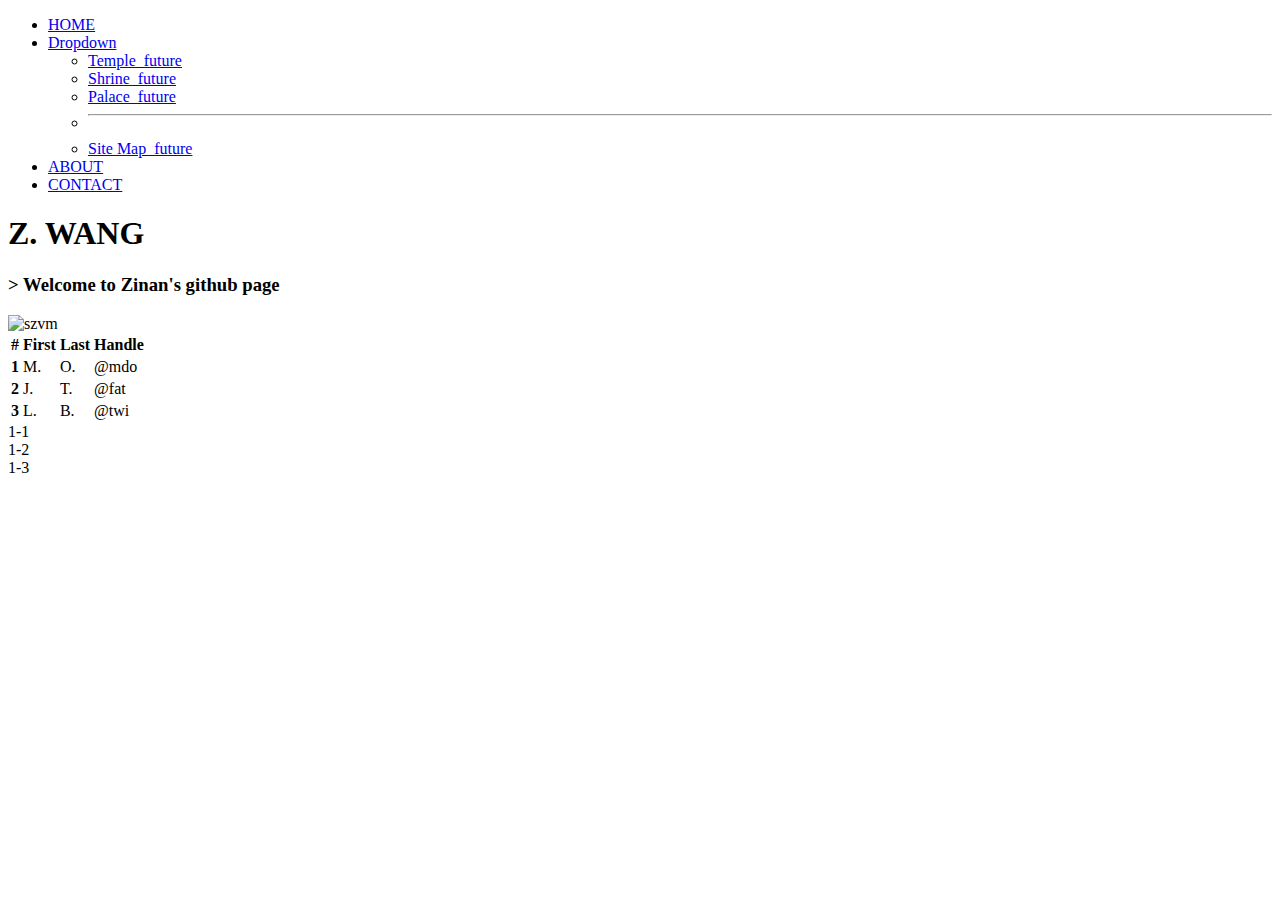
==== docs/index.html @ 7a0b9a23 "main" ====
<!DOCTYPE html>
<html lang="en">
  <head>
    <meta charset="utf-8">
    <meta name="viewport" content="width=device-width, initial-scale=1.0">
    <link href="https://cdn.jsdelivr.net/npm/bootstrap@5.0.2/dist/css/bootstrap.min.css" rel="stylesheet" integrity="sha384-EVSTQN3/azprG1Anm3QDgpJLIm9Nao0Yz1ztcQTwFspd3yD65VohhpuuCOmLASjC" crossorigin="anonymous">

    <title>Z.Wang</title>
  </head>
  <body>


    <ul class="nav nav-tabs">
        <li class="nav-item">
          <a class="nav-link active" aria-current="page" href="index.html">HOME</a>
        </li>
        <li class="nav-item dropdown">
          <a class="nav-link dropdown-toggle" data-bs-toggle="dropdown" href="#" role="button" aria-expanded="false">Dropdown</a>
          <ul class="dropdown-menu">
            <li><a class="dropdown-item" href="#">Temple_future</a></li>
            <li><a class="dropdown-item" href="#">Shrine_future</a></li>
            <li><a class="dropdown-item" href="#">Palace_future</a></li>
            <li><hr class="dropdown-divider"></li>
            <li><a class="dropdown-item" href="#">Site Map_future</a></li>
          </ul>
        </li>
        <li class="nav-item">
          <a class="nav-link" href="about.html">ABOUT</a>
        </li>
        <li class="nav-item">
            <a href="contact.html" class="nav-link">CONTACT</a>
        </li>
    </ul>



    <div class="container">
        <h1 class="display-1">Z. WANG</h1>
        <h3 class="d-none d-md-block"> &gt; Welcome to Zinan's github page </h3>
    </div>
    <img class="img-fluid" src="https://upload.wikimedia.org/wikipedia/commons/thumb/b/bf/Suzhou_Wenmiao_2015.04.23_15-50-32.jpg/2880px-Suzhou_Wenmiao_2015.04.23_15-50-32.jpg" alt="szvm">

    <div class="container-lg">
        <table class="table table-striped">
            <thead>
                <tr>
                    <th scope="col">#</th>
                    <th scope="col">First</th>
                    <th scope="col">Last</th>
                    <th scope="col">Handle</th>
                </tr>
            </thead>
            <tbody></tbody>
                <th scope="row">1</th>
                <td>M.</td>
                <td>O.</td>
                <td>@mdo</td>
            </tbody>
            <tbody>
                <th scope="row">2</th>
                <td>J.</td>
                <td>T.</td>
                <td>@fat</td>
            </tbody>
                <tbody>
                <th scope="row">3</th>
                <td>L.</td>
                <td>B.</td>
                <td>@twi</td>
            </tbody>
        </table>
    </div>        
        
    <div class="container-lg">
        <div class="row">
            <div class= "col-md display-6">1-1</div>
            <div class= "col-md display-6">1-2</div>
            <div class= "col-md display-6">1-3</div>  
        </div>
    </div>

    <script src="https://cdn.jsdelivr.net/npm/bootstrap@5.0.2/dist/js/bootstrap.bundle.min.js" integrity="sha384-MrcW6ZMFYlzcLA8Nl+NtUVF0sA7MsXsP1UyJoMp4YLEuNSfAP+JcXn/tWtIaxVXM" crossorigin="anonymous"></script>




   
  </body>
</html>
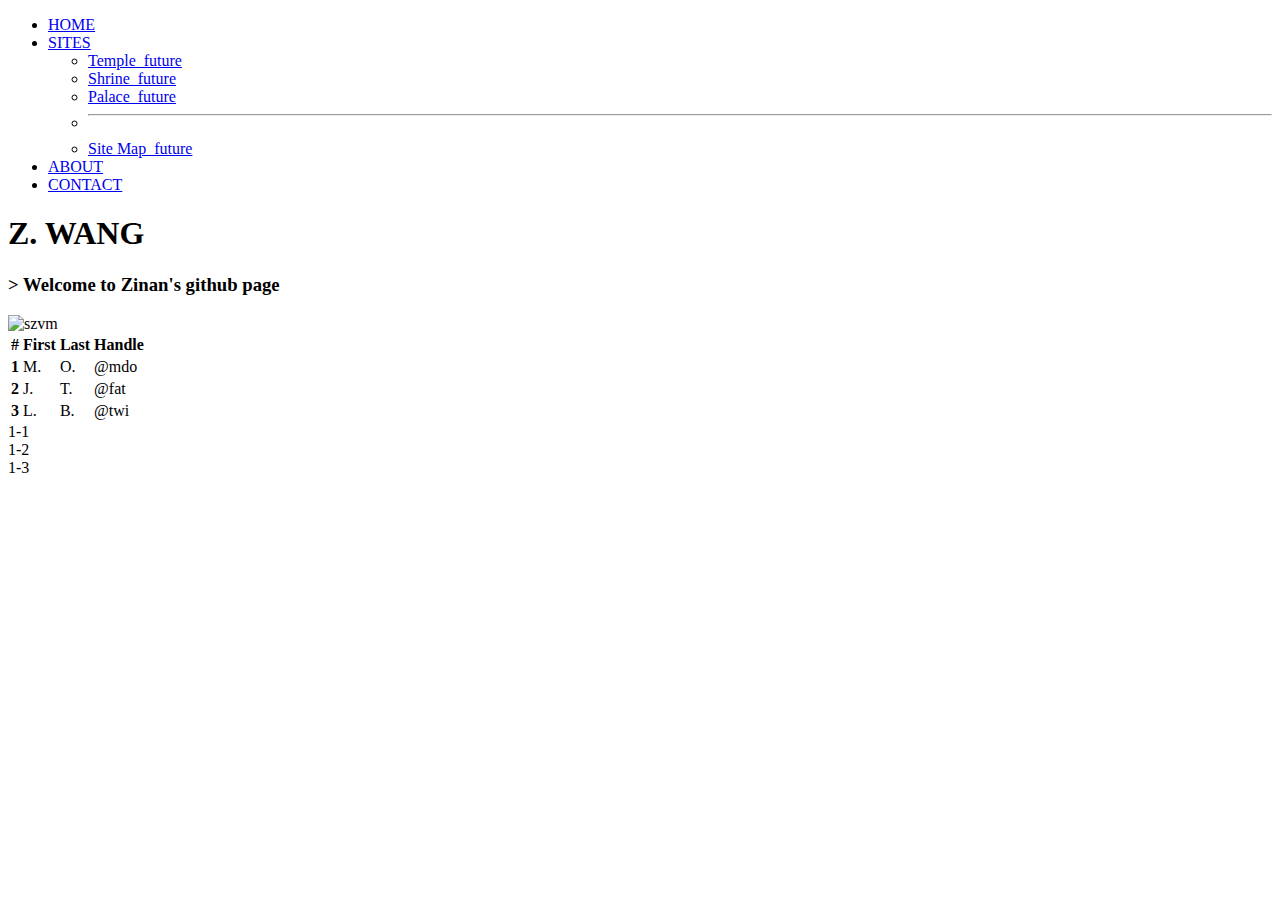
==== commit a08bb9e0: "main" ====
--- a/docs/index.html
+++ b/docs/index.html
@@ -16,7 +16,7 @@
           <a class="nav-link active" aria-current="page" href="index.html">HOME</a>
         </li>
         <li class="nav-item dropdown">
-          <a class="nav-link dropdown-toggle" data-bs-toggle="dropdown" href="#" role="button" aria-expanded="false">Dropdown</a>
+          <a class="nav-link dropdown-toggle" data-bs-toggle="dropdown" href="#" role="button" aria-expanded="false">SITES</a>
           <ul class="dropdown-menu">
             <li><a class="dropdown-item" href="#">Temple_future</a></li>
             <li><a class="dropdown-item" href="#">Shrine_future</a></li>
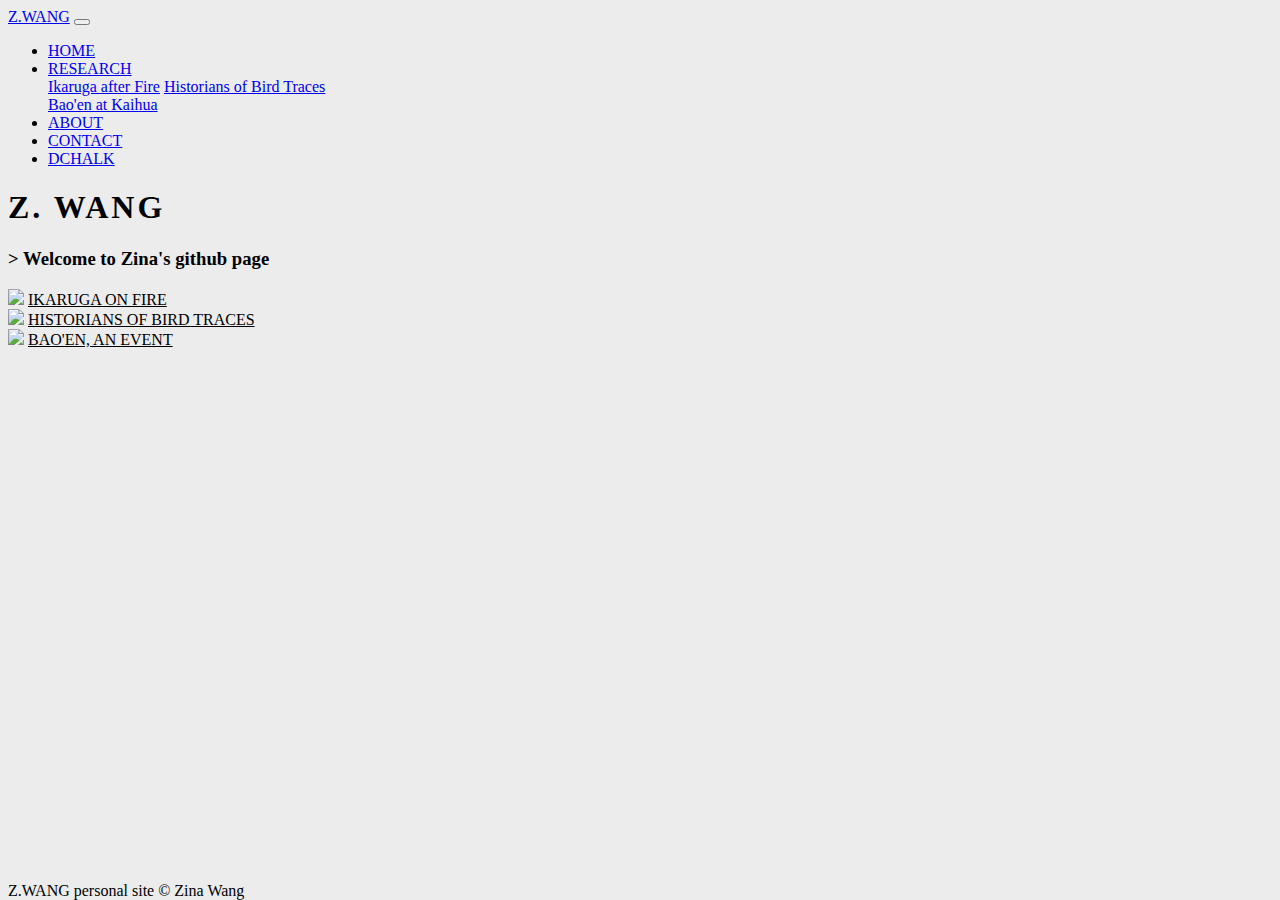
==== commit 5e134293: "main" ====
--- a/docs/index.html
+++ b/docs/index.html
@@ -1,90 +1,57 @@
+<!doctype html>
+<html lang="en">
+<head>
+  <!-- Required meta tags -->
+  <meta charset="utf-8">
+  <meta name="viewport" content="width=device-width, initial-scale=1">
+  <!-- Bootstrap CSS -->
+  <link href="https://cdn.jsdelivr.net/npm/bootstrap@5.0.0-beta1/dist/css/bootstrap.min.css" rel="stylesheet"
+  integrity="sha384-giJF6kkoqNQ00vy+HMDP7azOuL0xtbfIcaT9wjKHr8RbDVddVHyTfAAsrekwKmP1" crossorigin="anonymous">
+  <link rel="stylesheet" href="css/styles.css">
+  <script src="https://code.jquery.com/jquery-3.5.0.js"></script>
+  <title>Z.WANG</title>
+</head>
 
-<!DOCTYPE html>
-<html lang="en">
-  <head>
-    <meta charset="utf-8">
-    <meta name="viewport" content="width=device-width, initial-scale=1.0">
-    <link href="https://cdn.jsdelivr.net/npm/bootstrap@5.0.2/dist/css/bootstrap.min.css" rel="stylesheet" integrity="sha384-EVSTQN3/azprG1Anm3QDgpJLIm9Nao0Yz1ztcQTwFspd3yD65VohhpuuCOmLASjC" crossorigin="anonymous">
-
-    <title>Z.Wang</title>
-  </head>
-  <body>
+<body>
+  <div id="nav-placeholder"></div>
+  <div class="container pt-5">
+    <h1 class="display-1">Z. WANG</h1>
+    <h3 class="d-none d-md-block"> &gt; Welcome to Zina's github page </h3>
 
 
-    <ul class="nav nav-tabs">
-        <li class="nav-item">
-          <a class="nav-link active" aria-current="page" href="index.html">HOME</a>
-        </li>
-        <li class="nav-item dropdown">
-          <a class="nav-link dropdown-toggle" data-bs-toggle="dropdown" href="#" role="button" aria-expanded="false">SITES</a>
-          <ul class="dropdown-menu">
-            <li><a class="dropdown-item" href="#">Temple_future</a></li>
-            <li><a class="dropdown-item" href="#">Shrine_future</a></li>
-            <li><a class="dropdown-item" href="#">Palace_future</a></li>
-            <li><hr class="dropdown-divider"></li>
-            <li><a class="dropdown-item" href="#">Site Map_future</a></li>
-          </ul>
-        </li>
-        <li class="nav-item">
-          <a class="nav-link" href="about.html">ABOUT</a>
-        </li>
-        <li class="nav-item">
-            <a href="contact.html" class="nav-link">CONTACT</a>
-        </li>
-    </ul>
+    <div class="container min-vh-50">
+      <div class="row mt-5 pt-5">
+        <div class="col-md">
+          <div class="card w-75 h-200">
+            <img src="https://kingei.org/images/kondo01_re01.jpg" class="card-img-top">
+            <a href="#" class="btn cardBtn">IKARUGA ON FIRE</a>
+          </div>
+        </div>
+        <div class="col-md">
+          <div class="card w-75 h-200">
+            <img src="https://oss-product-img.artfoxlive.com/profile-prod/201712/1512381127445_1001774_origin.jpg" class="card-img-top">
+            <a href="#" class="btn cardBtn">HISTORIANS OF BIRD TRACES</a>
+          </div>
+        </div>
+        <div class="col-md">
+          <div class="card w-75 h-200">
+            <img src="https://pic1.xuehuaimg.com/proxy/baijia/https://f10.baidu.com/it/u=2286316494,1601512978&fm=175&app=25&f=JPEG?w=640&h=760&s=CB0B9245DBF6EFCE5ABAF07B0300807B&access=215967316" class="card-img-top">
+            <a href="#" class="btn cardBtn">BAO'EN, AN EVENT</a>
+          </div>
+        </div>
+      </div>
+    </div>
+  </div>
+  <footer id="footer-placeholder" class="d-none d-md-block footer container-fluid py-3"></footer>
+  <script src="https://cdn.jsdelivr.net/npm/bootstrap@5.0.0-beta1/dist/js/bootstrap.bundle.min.js"
+  integrity="sha384-ygbV9kiqUc6oa4msXn9868pTtWMgiQaeYH7/t7LECLbyPA2x65Kgf80OJFdroafW"
+  crossorigin="anonymous"></script>
+  <script src="js/nav.js"></script>
+  <script src="js/footer.js"></script>
+
+</body>
 
 
-
-    <div class="container">
-        <h1 class="display-1">Z. WANG</h1>
-        <h3 class="d-none d-md-block"> &gt; Welcome to Zinan's github page </h3>
-    </div>
-    <img class="img-fluid" src="https://upload.wikimedia.org/wikipedia/commons/thumb/b/bf/Suzhou_Wenmiao_2015.04.23_15-50-32.jpg/2880px-Suzhou_Wenmiao_2015.04.23_15-50-32.jpg" alt="szvm">
-
-    <div class="container-lg">
-        <table class="table table-striped">
-            <thead>
-                <tr>
-                    <th scope="col">#</th>
-                    <th scope="col">First</th>
-                    <th scope="col">Last</th>
-                    <th scope="col">Handle</th>
-                </tr>
-            </thead>
-            <tbody></tbody>
-                <th scope="row">1</th>
-                <td>M.</td>
-                <td>O.</td>
-                <td>@mdo</td>
-            </tbody>
-            <tbody>
-                <th scope="row">2</th>
-                <td>J.</td>
-                <td>T.</td>
-                <td>@fat</td>
-            </tbody>
-                <tbody>
-                <th scope="row">3</th>
-                <td>L.</td>
-                <td>B.</td>
-                <td>@twi</td>
-            </tbody>
-        </table>
-    </div>        
-        
-    <div class="container-lg">
-        <div class="row">
-            <div class= "col-md display-6">1-1</div>
-            <div class= "col-md display-6">1-2</div>
-            <div class= "col-md display-6">1-3</div>  
-        </div>
-    </div>
-
-    <script src="https://cdn.jsdelivr.net/npm/bootstrap@5.0.2/dist/js/bootstrap.bundle.min.js" integrity="sha384-MrcW6ZMFYlzcLA8Nl+NtUVF0sA7MsXsP1UyJoMp4YLEuNSfAP+JcXn/tWtIaxVXM" crossorigin="anonymous"></script>
+</html>
 
 
-
-
-   
-  </body>
-</html>--- a/docs/css/styles.css
+++ b/docs/css/styles.css
@@ -0,0 +1,35 @@
+
+h1 {
+    color: #000000;
+  }
+  
+  body {
+    padding-bottom: 100px;
+    background-color: #ececec;
+  }
+  
+  h1 {
+    letter-spacing: 3px;
+  }
+  
+  nav {
+    background-color: #ececec;
+  }
+  
+  .cardBtn {
+    background-color: #ececec;
+    color: rgb(0, 0, 0);
+  }
+  
+  #map {
+    height: 400px;
+    width: 100%;
+  }
+  
+  footer {
+    position: absolute;
+    bottom: 0;
+    background-color:#ececec;
+  }
+  
+
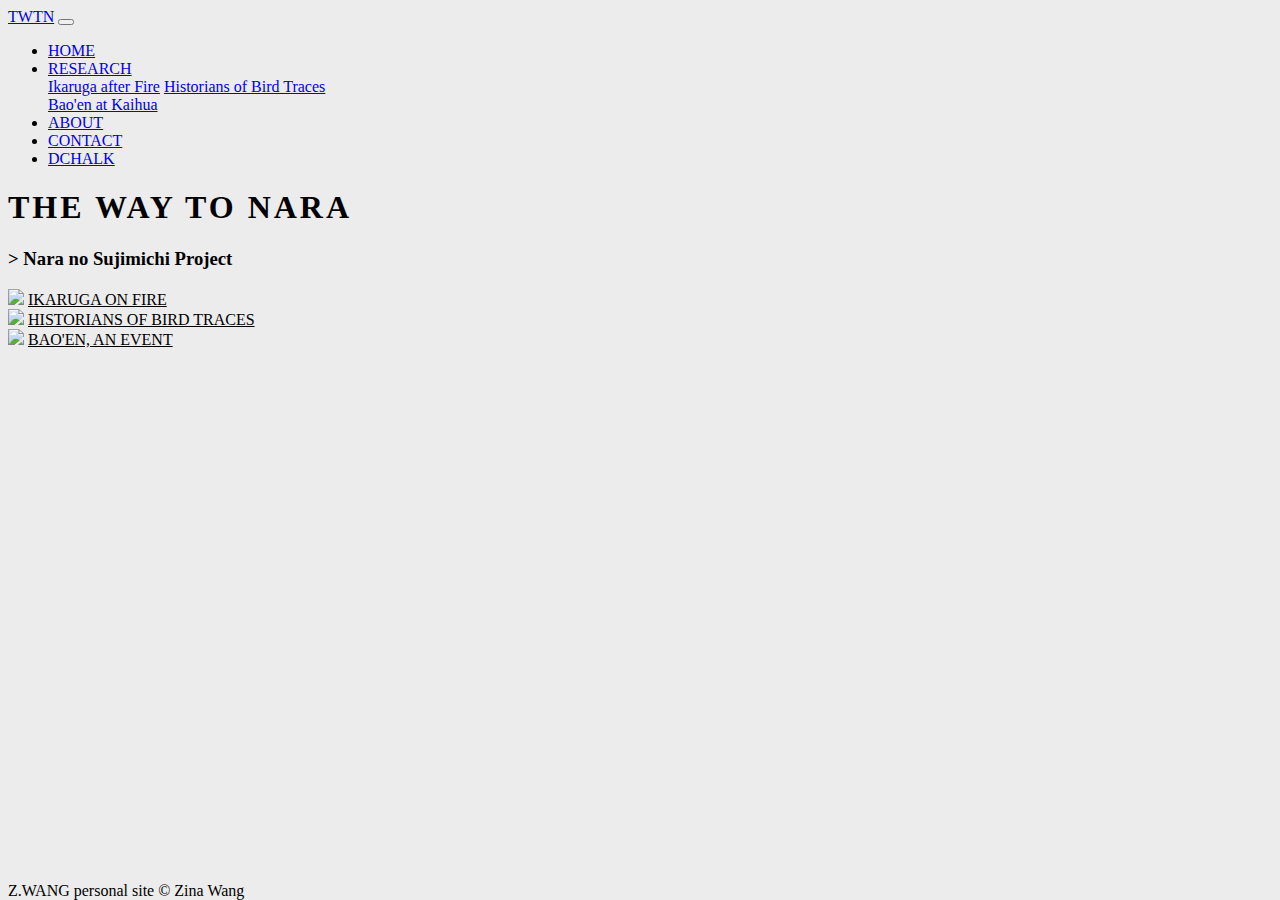
==== commit 61a0f575: "main" ====
--- a/docs/index.html
+++ b/docs/index.html
@@ -9,14 +9,14 @@
   integrity="sha384-giJF6kkoqNQ00vy+HMDP7azOuL0xtbfIcaT9wjKHr8RbDVddVHyTfAAsrekwKmP1" crossorigin="anonymous">
   <link rel="stylesheet" href="css/styles.css">
   <script src="https://code.jquery.com/jquery-3.5.0.js"></script>
-  <title>Z.WANG</title>
+  <title>TWTN</title>
 </head>
 
 <body>
   <div id="nav-placeholder"></div>
   <div class="container pt-5">
-    <h1 class="display-1">Z. WANG</h1>
-    <h3 class="d-none d-md-block"> &gt; Welcome to Zina's github page </h3>
+    <h1 class="display-1">THE WAY TO NARA</h1>
+    <h3 class="d-none d-md-block"> &gt; Nara no Sujimichi Project </h3>
 
 
     <div class="container min-vh-50">
--- a/docs/css/styles.css
+++ b/docs/css/styles.css
@@ -32,4 +32,13 @@
     background-color:#ececec;
   }
   
+  .firstletter {
+    color: #903;
+    float: left;
+    font-size: 75px;
+    line-height: 60px;
+    padding-top: 4px;
+    padding-right: 8px;
+    padding-left: 3px;
+  }
 
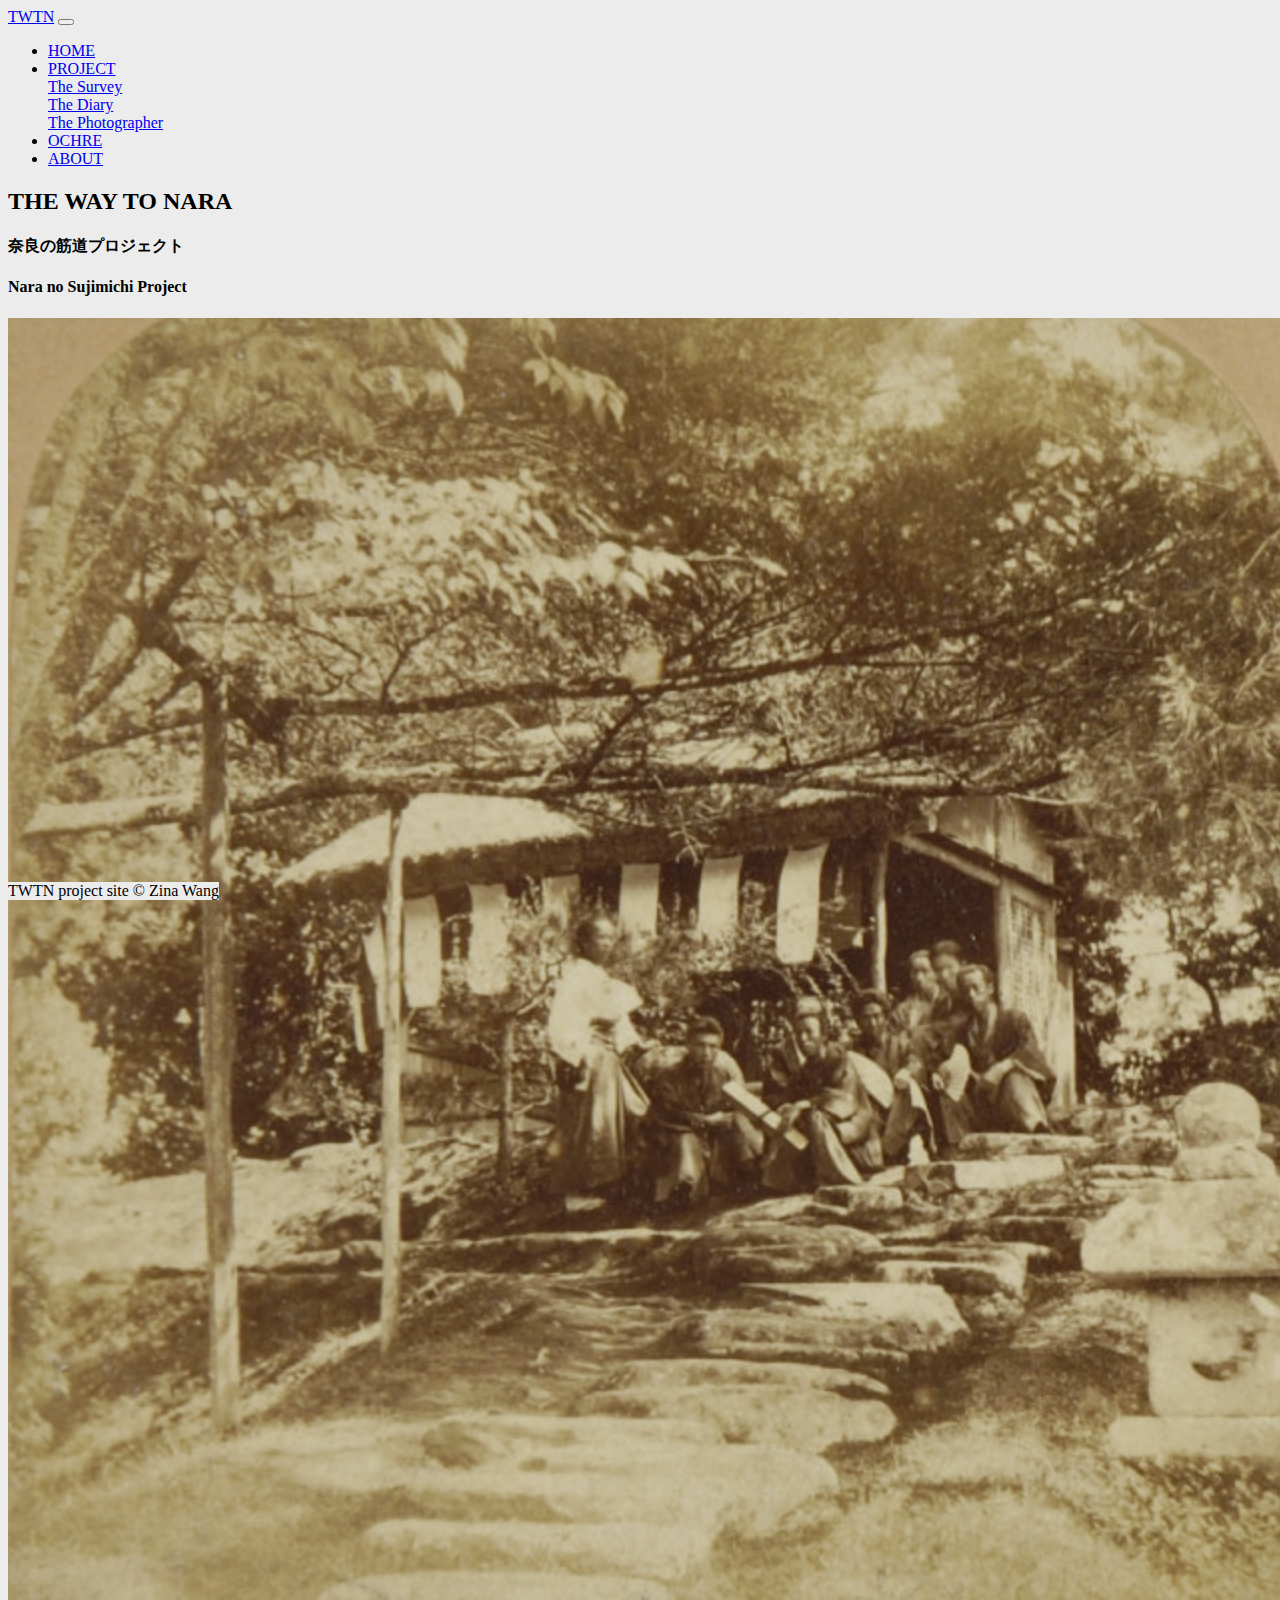
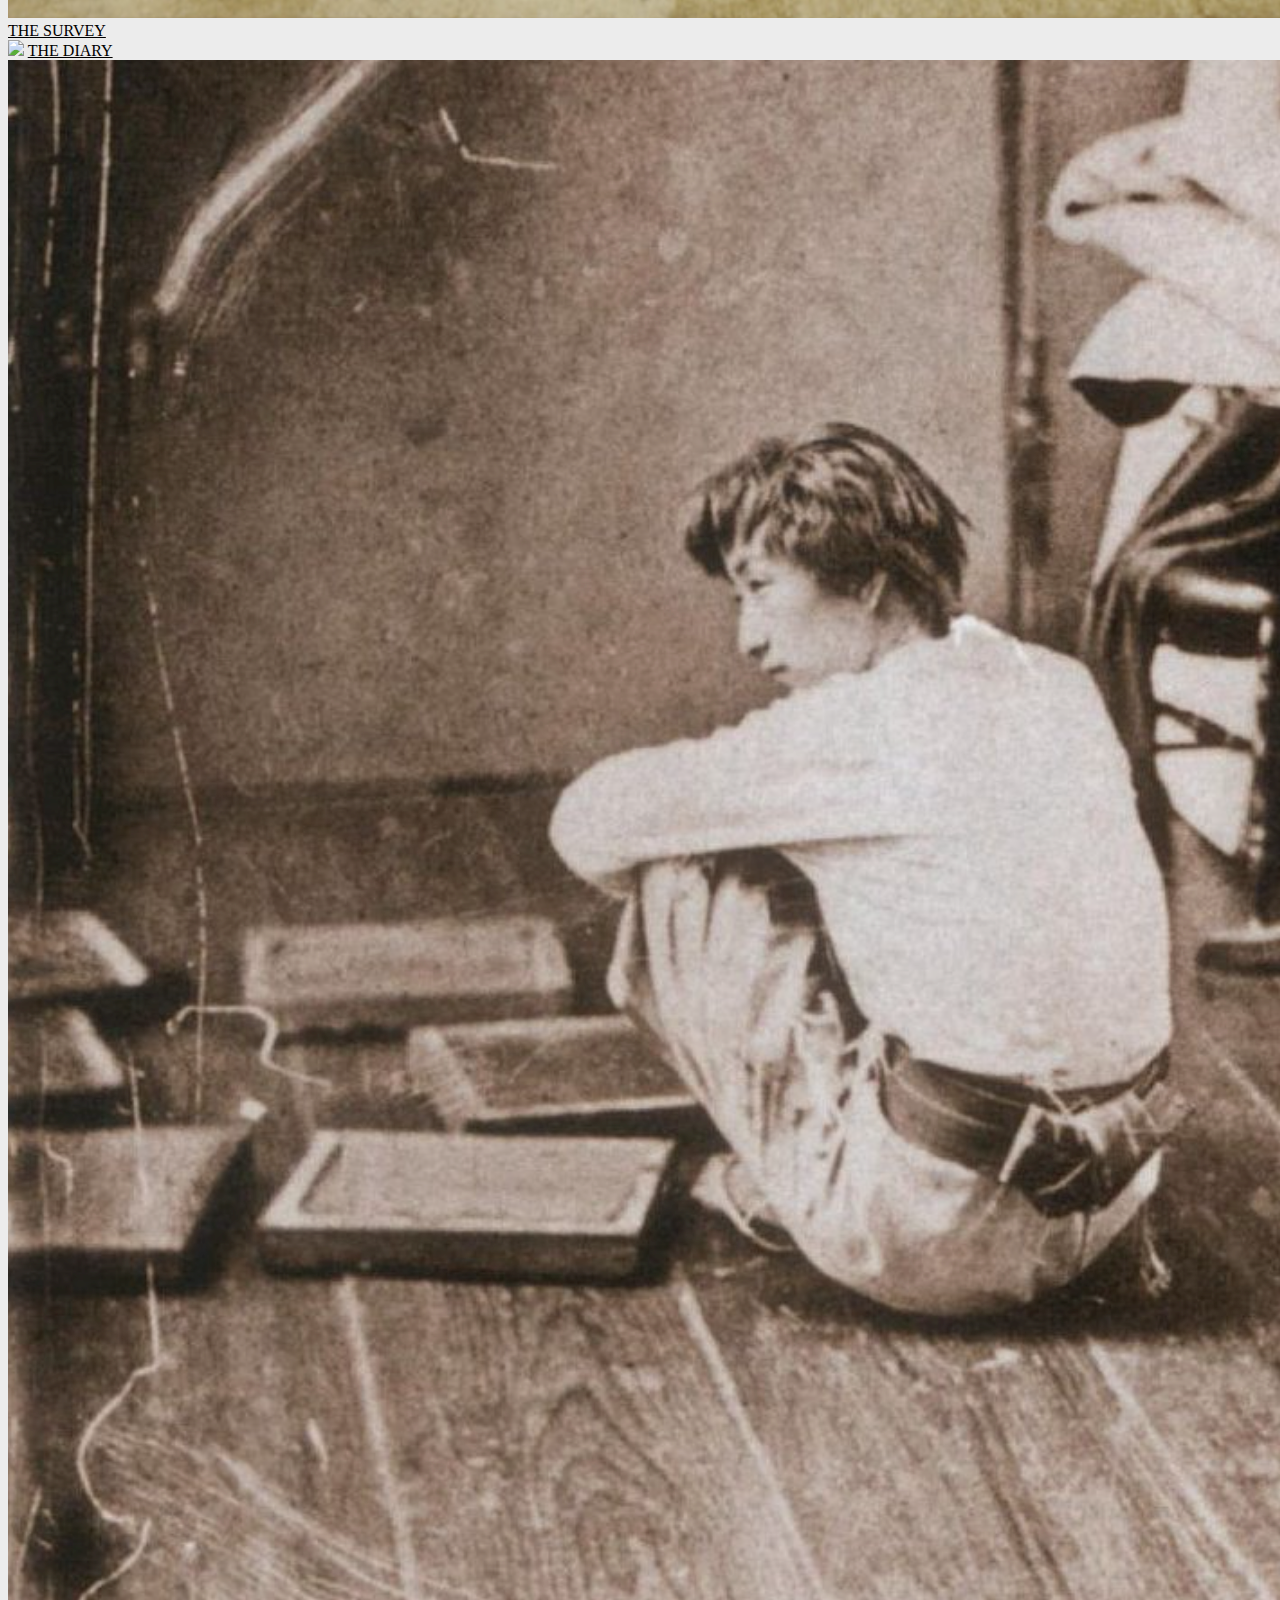
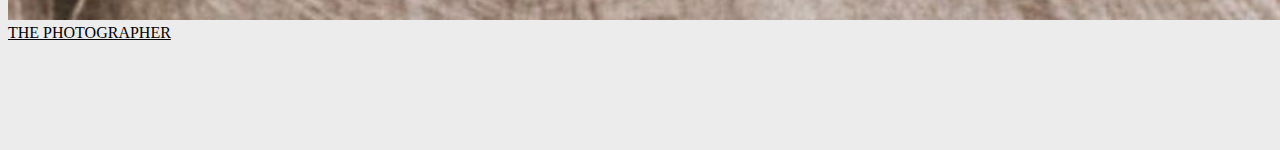
==== commit ff4cf5d7: "main" ====
--- a/docs/index.html
+++ b/docs/index.html
@@ -14,29 +14,31 @@
 
 <body>
   <div id="nav-placeholder"></div>
-  <div class="container pt-5">
-    <h1 class="display-1">THE WAY TO NARA</h1>
-    <h3 class="d-none d-md-block"> &gt; Nara no Sujimichi Project </h3>
-
-
+  <div class="container mt-5 pt-5">
+    <h2 class="display-1">THE WAY TO NARA</h2>
+    <div class="row pt-5">
+      <h4 class="d-none d-md-block"> 奈良の筋道プロジェクト </h4>
+      <h4 class="d-none d-md-block"> Nara no Sujimichi Project </h4>
+     </div>
+   
     <div class="container min-vh-50">
       <div class="row mt-5 pt-5">
         <div class="col-md">
-          <div class="card w-75 h-200">
-            <img src="https://kingei.org/images/kondo01_re01.jpg" class="card-img-top">
-            <a href="#" class="btn cardBtn">IKARUGA ON FIRE</a>
+          <div class="card w-100 h-200">
+            <img src="/img/journey.png" class="card-img-top">
+            <a href="journey.html" class="btn cardBtn">THE SURVEY</a>
           </div>
         </div>
         <div class="col-md">
-          <div class="card w-75 h-200">
-            <img src="https://oss-product-img.artfoxlive.com/profile-prod/201712/1512381127445_1001774_origin.jpg" class="card-img-top">
-            <a href="#" class="btn cardBtn">HISTORIANS OF BIRD TRACES</a>
+          <div class="card w-100 h-200">
+            <img src="/img/diary.png" class="card-img-top">
+            <a href="diary.html" class="btn cardBtn">THE DIARY</a>
           </div>
         </div>
         <div class="col-md">
-          <div class="card w-75 h-200">
-            <img src="https://pic1.xuehuaimg.com/proxy/baijia/https://f10.baidu.com/it/u=2286316494,1601512978&fm=175&app=25&f=JPEG?w=640&h=760&s=CB0B9245DBF6EFCE5ABAF07B0300807B&access=215967316" class="card-img-top">
-            <a href="#" class="btn cardBtn">BAO'EN, AN EVENT</a>
+          <div class="card w-100 h-200">
+            <img src="/img/photo.png" class="card-img-top">
+            <a href="photo.html" class="btn cardBtn">THE PHOTOGRAPHER</a>
           </div>
         </div>
       </div>
--- a/docs/css/styles.css
+++ b/docs/css/styles.css
@@ -27,7 +27,7 @@
   }
   
   footer {
-    position: absolute;
+    position: fixed;
     bottom: 0;
     background-color:#ececec;
   }
@@ -42,3 +42,8 @@
     padding-left: 3px;
   }
 
+  .picture{
+    margin:5%; 
+    display:flex; 
+    flex-direction:row; 
+}